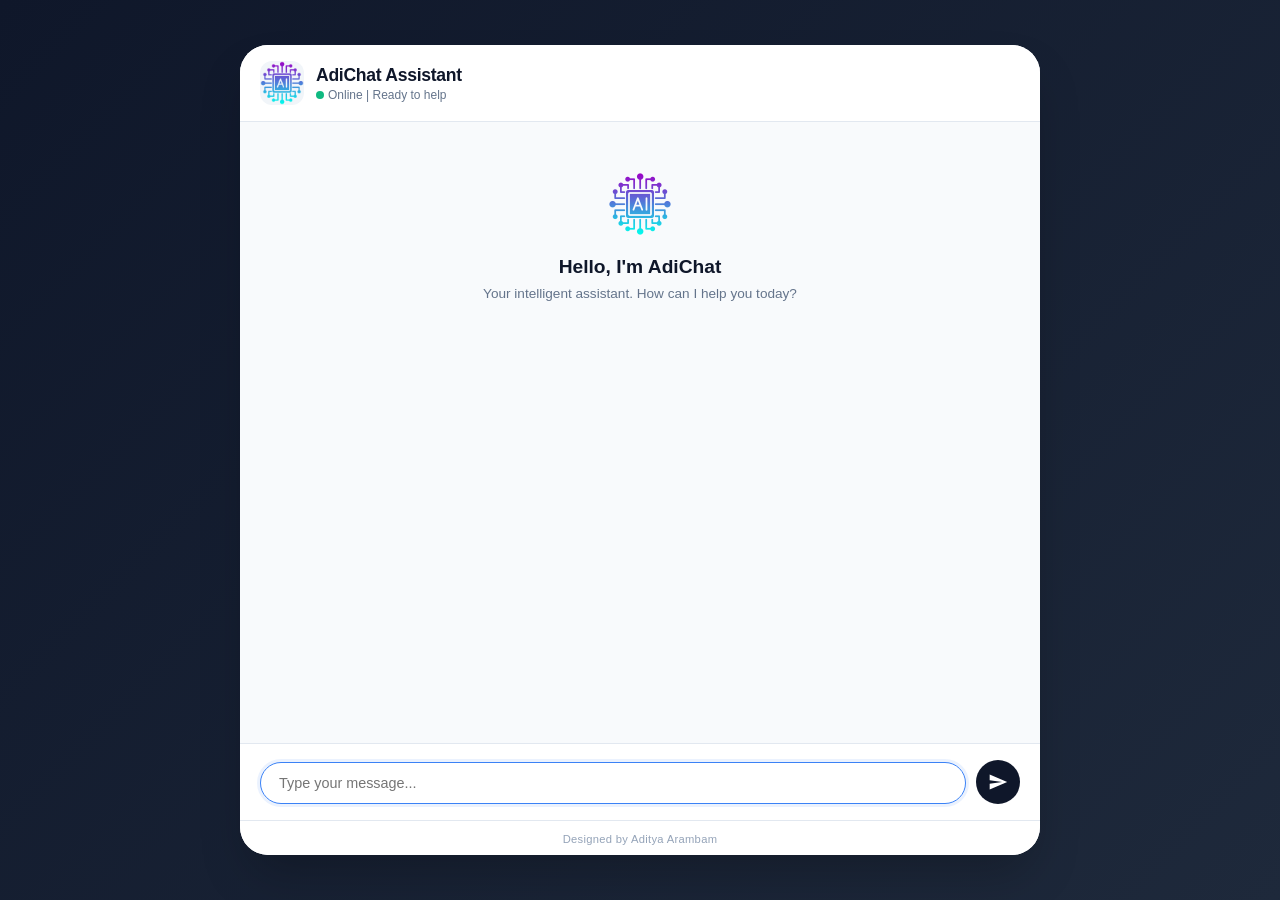
==== frontend/index.html @ ee9c3214 "Initial commit: AdiChat AI Assistant" ====
<!DOCTYPE html>
<html lang="en">
<head>
    <meta charset="UTF-8">
    <meta name="viewport" content="width=device-width, initial-scale=1.0, maximum-scale=1.0, user-scalable=yes">
    <title>AdiChat | AI Assistant</title>
    <style>
        * {
            margin: 0;
            padding: 0;
            box-sizing: border-box;
        }

        body {
            font-family: 'Inter', -apple-system, BlinkMacSystemFont, 'Segoe UI', Roboto, sans-serif;
            background: linear-gradient(135deg, #0f172a 0%, #1e293b 100%);
            min-height: 100vh;
            display: flex;
            align-items: center;
            justify-content: center;
            padding: 16px;
        }

        .chat-container {
            width: 100%;
            max-width: 800px;
            height: 90vh;
            max-height: 900px;
            background: #ffffff;
            border-radius: 28px;
            box-shadow: 0 25px 50px -12px rgba(0, 0, 0, 0.25);
            display: flex;
            flex-direction: column;
            overflow: hidden;
        }

        /* Header */
        .chat-header {
            background: #ffffff;
            padding: 16px 20px;
            border-bottom: 1px solid #e2e8f0;
            display: flex;
            align-items: center;
            gap: 12px;
        }

        .ai-avatar {
            width: 44px;
            height: 44px;
            border-radius: 12px;
            object-fit: cover;
            background: #f1f5f9;
        }

        .header-info {
            flex: 1;
        }

        .header-info h2 {
            font-size: 1.1rem;
            font-weight: 600;
            color: #0f172a;
            letter-spacing: -0.3px;
        }

        .header-info p {
            font-size: 0.75rem;
            color: #64748b;
            margin-top: 2px;
            display: flex;
            align-items: center;
            gap: 4px;
        }

        .status-dot {
            width: 8px;
            height: 8px;
            background: #10b981;
            border-radius: 50%;
            display: inline-block;
            animation: pulse 2s infinite;
        }

        @keyframes pulse {
            0%, 100% { opacity: 1; }
            50% { opacity: 0.5; }
        }

        /* Messages Area */
        .chat-messages {
            flex: 1;
            overflow-y: auto;
            padding: 20px;
            background: #f8fafc;
            display: flex;
            flex-direction: column;
            gap: 16px;
        }

        .message {
            display: flex;
            gap: 10px;
            max-width: 85%;
            animation: fadeIn 0.3s ease;
        }

        @keyframes fadeIn {
            from { opacity: 0; transform: translateY(8px); }
            to { opacity: 1; transform: translateY(0); }
        }

        .message.user {
            align-self: flex-end;
            flex-direction: row-reverse;
        }

        .message-avatar {
            width: 32px;
            height: 32px;
            border-radius: 8px;
            flex-shrink: 0;
            display: flex;
            align-items: center;
            justify-content: center;
            font-weight: 600;
            font-size: 0.8rem;
        }

        .message.bot .message-avatar {
            background: #0f172a;
        }

        .message.user .message-avatar {
            background: #3b82f6;
            color: white;
        }

        .avatar-icon {
            width: 24px;
            height: 24px;
        }

        .message-content {
            background: white;
            padding: 12px 16px;
            border-radius: 18px;
            border-top-left-radius: 4px;
            box-shadow: 0 1px 3px rgba(0, 0, 0, 0.05);
            border: 1px solid #e2e8f0;
        }

        .message.user .message-content {
            background: #0f172a;
            color: white;
            border: none;
            border-top-left-radius: 18px;
            border-top-right-radius: 4px;
        }

        .message-content p {
            font-size: 0.9rem;
            line-height: 1.5;
            word-break: break-word;
        }

        .message-time {
            font-size: 0.65rem;
            color: #94a3b8;
            margin-top: 4px;
        }

        .message.user .message-time {
            color: #cbd5e1;
            text-align: right;
        }

        /* Typing Indicator */
        .typing-indicator {
            display: flex;
            gap: 10px;
            max-width: 85%;
        }

        .typing-bubble {
            background: white;
            padding: 16px 20px;
            border-radius: 18px;
            border-top-left-radius: 4px;
            border: 1px solid #e2e8f0;
            display: flex;
            gap: 6px;
        }

        .typing-dot {
            width: 8px;
            height: 8px;
            background: #94a3b8;
            border-radius: 50%;
            animation: typing 1.4s infinite;
        }

        .typing-dot:nth-child(2) { animation-delay: 0.2s; }
        .typing-dot:nth-child(3) { animation-delay: 0.4s; }

        @keyframes typing {
            0%, 60%, 100% { transform: translateY(0); opacity: 0.4; }
            30% { transform: translateY(-6px); opacity: 1; }
        }

        /* Input Area */
        .chat-input-container {
            background: white;
            padding: 16px 20px;
            border-top: 1px solid #e2e8f0;
        }

        .input-wrapper {
            display: flex;
            gap: 10px;
            align-items: flex-end;
        }

        .message-input {
            flex: 1;
            border: 1px solid #e2e8f0;
            border-radius: 24px;
            padding: 12px 18px;
            font-size: 0.9rem;
            resize: none;
            max-height: 120px;
            font-family: inherit;
            background: #f8fafc;
            transition: border-color 0.2s, box-shadow 0.2s;
        }

        .message-input:focus {
            outline: none;
            border-color: #3b82f6;
            box-shadow: 0 0 0 3px rgba(59, 130, 246, 0.1);
            background: white;
        }

        .send-button {
            width: 44px;
            height: 44px;
            border-radius: 50%;
            background: #0f172a;
            border: none;
            cursor: pointer;
            display: flex;
            align-items: center;
            justify-content: center;
            transition: background 0.2s, transform 0.1s;
            flex-shrink: 0;
        }

        .send-button:hover {
            background: #1e293b;
        }

        .send-button:active {
            transform: scale(0.95);
        }

        .send-button:disabled {
            background: #cbd5e1;
            cursor: not-allowed;
        }

        .send-icon {
            width: 20px;
            height: 20px;
            fill: white;
        }

        /* Footer */
        .chat-footer {
            text-align: center;
            padding: 8px;
            background: white;
            border-top: 1px solid #e2e8f0;
        }

        .designer-credit {
            font-size: 0.7rem;
            color: #94a3b8;
            letter-spacing: 0.3px;
        }

        /* Welcome Message */
        .welcome-message {
            text-align: center;
            padding: 30px 20px;
        }

        .welcome-icon {
            width: 64px;
            height: 64px;
            margin: 0 auto 16px;
            border-radius: 16px;
        }

        .welcome-message h3 {
            color: #0f172a;
            font-size: 1.2rem;
            margin-bottom: 8px;
        }

        .welcome-message p {
            color: #64748b;
            font-size: 0.85rem;
        }

        /* Mobile Responsive */
        @media (max-width: 600px) {
            body {
                padding: 0;
            }

            .chat-container {
                height: 100vh;
                max-height: 100vh;
                border-radius: 0;
            }

            .message {
                max-width: 90%;
            }

            .chat-header {
                padding: 12px 16px;
            }

            .chat-messages {
                padding: 16px;
            }

            .chat-input-container {
                padding: 12px 16px;
            }
        }

        /* Scrollbar */
        .chat-messages::-webkit-scrollbar {
            width: 5px;
        }

        .chat-messages::-webkit-scrollbar-track {
            background: transparent;
        }

        .chat-messages::-webkit-scrollbar-thumb {
            background: #cbd5e1;
            border-radius: 10px;
        }
    </style>
</head>
<body>
    <div class="chat-container">
        <!-- Header -->
        <div class="chat-header">
            <img src="../assets/ailogo.png" alt="AI Assistant" class="ai-avatar" id="aiLogo">
            <div class="header-info">
                <h2>AdiChat Assistant</h2>
                <p>
                    <span class="status-dot"></span>
                    Online | Ready to help
                </p>
            </div>
        </div>

        <!-- Messages -->
        <div class="chat-messages" id="chatMessages">
            <div class="welcome-message">
                <img src="../assets/ailogo.png" alt="AI" class="welcome-icon" id="welcomeLogo">
                <h3>Hello, I'm AdiChat</h3>
                <p>Your intelligent assistant. How can I help you today?</p>
            </div>
        </div>

        <!-- Input -->
        <div class="chat-input-container">
            <div class="input-wrapper">
                <textarea 
                    class="message-input" 
                    id="messageInput" 
                    placeholder="Type your message..." 
                    rows="1"
                    autofocus
                ></textarea>
                <button class="send-button" id="sendButton">
                    <svg class="send-icon" viewBox="0 0 24 24" xmlns="http://www.w3.org/2000/svg">
                        <path d="M2.01 21L23 12 2.01 3 2 10l15 2-15 2z"/>
                    </svg>
                </button>
            </div>
        </div>

        <!-- Footer -->
        <div class="chat-footer">
            <span class="designer-credit">Designed by Aditya Arambam</span>
        </div>
    </div>

    <script>
        (function() {
            'use strict';

            // Configuration - CHANGE THIS TO YOUR BACKEND URL AFTER DEPLOY
            const API_URL = 'http://localhost:5000/api/chat';
            
            // DOM Elements
            const chatMessages = document.getElementById('chatMessages');
            const messageInput = document.getElementById('messageInput');
            const sendButton = document.getElementById('sendButton');

            // State
            let isWaiting = false;
            let conversationHistory = [];

            // Auto-resize textarea
            messageInput.addEventListener('input', function() {
                this.style.height = 'auto';
                this.style.height = Math.min(this.scrollHeight, 120) + 'px';
            });

            // Send on Enter (Shift+Enter for new line)
            messageInput.addEventListener('keydown', function(e) {
                if (e.key === 'Enter' && !e.shiftKey) {
                    e.preventDefault();
                    sendMessage();
                }
            });

            // Send button click
            sendButton.addEventListener('click', sendMessage);

            // Remove welcome message on first interaction
            function removeWelcomeMessage() {
                const welcome = chatMessages.querySelector('.welcome-message');
                if (welcome) {
                    welcome.remove();
                }
            }

            // Format time
            function formatTime() {
                const now = new Date();
                return now.toLocaleTimeString('en-US', { 
                    hour: 'numeric', 
                    minute: '2-digit',
                    hour12: true 
                });
            }

            // Add message to chat
            function addMessage(content, isUser = false) {
                removeWelcomeMessage();
                
                const messageDiv = document.createElement('div');
                messageDiv.className = `message ${isUser ? 'user' : 'bot'}`;
                
                const avatar = document.createElement('div');
                avatar.className = 'message-avatar';
                
                if (isUser) {
                    avatar.textContent = 'You';
                } else {
                    const img = document.createElement('img');
                    img.src = '../assets/ailogo.png';
                    img.alt = 'AI';
                    img.className = 'avatar-icon';
                    img.style.width = '24px';
                    img.style.height = '24px';
                    img.style.borderRadius = '6px';
                    avatar.appendChild(img);
                }
                
                const contentDiv = document.createElement('div');
                contentDiv.className = 'message-content';
                contentDiv.innerHTML = `<p>${escapeHtml(content)}</p>`;
                
                const timeDiv = document.createElement('div');
                timeDiv.className = 'message-time';
                timeDiv.textContent = formatTime();
                contentDiv.appendChild(timeDiv);
                
                messageDiv.appendChild(avatar);
                messageDiv.appendChild(contentDiv);
                
                chatMessages.appendChild(messageDiv);
                scrollToBottom();
            }

            // Escape HTML
            function escapeHtml(text) {
                const div = document.createElement('div');
                div.textContent = text;
                return div.innerHTML;
            }

            // Show typing indicator
            function showTypingIndicator() {
                removeWelcomeMessage();
                
                const typingDiv = document.createElement('div');
                typingDiv.className = 'typing-indicator';
                typingDiv.id = 'typingIndicator';
                
                const avatar = document.createElement('div');
                avatar.className = 'message-avatar';
                const img = document.createElement('img');
                img.src = '../assets/ailogo.png';
                img.alt = 'AI';
                img.className = 'avatar-icon';
                img.style.width = '24px';
                img.style.height = '24px';
                img.style.borderRadius = '6px';
                avatar.appendChild(img);
                
                const bubble = document.createElement('div');
                bubble.className = 'typing-bubble';
                bubble.innerHTML = `
                    <span class="typing-dot"></span>
                    <span class="typing-dot"></span>
                    <span class="typing-dot"></span>
                `;
                
                typingDiv.appendChild(avatar);
                typingDiv.appendChild(bubble);
                chatMessages.appendChild(typingDiv);
                scrollToBottom();
            }

            // Remove typing indicator
            function removeTypingIndicator() {
                const indicator = document.getElementById('typingIndicator');
                if (indicator) {
                    indicator.remove();
                }
            }

            // Scroll to bottom
            function scrollToBottom() {
                chatMessages.scrollTop = chatMessages.scrollHeight;
            }

            // Send message
            async function sendMessage() {
                const message = messageInput.value.trim();
                if (!message || isWaiting) return;

                // Add user message
                addMessage(message, true);
                conversationHistory.push({ role: 'user', content: message });
                
                // Clear input
                messageInput.value = '';
                messageInput.style.height = 'auto';
                
                // Show typing
                isWaiting = true;
                sendButton.disabled = true;
                showTypingIndicator();

                try {
                    const response = await fetch(API_URL, {
                        method: 'POST',
                        headers: {
                            'Content-Type': 'application/json',
                        },
                        body: JSON.stringify({
                            message: message,
                            history: conversationHistory.slice(-10) // Last 10 messages for context
                        })
                    });

                    const data = await response.json();
                    
                    removeTypingIndicator();
                    
                    if (data.error) {
                        addMessage('Sorry, I encountered an error. Please try again.', false);
                    } else {
                        const botResponse = data.response || 'I apologize, but I cannot respond at the moment.';
                        addMessage(botResponse, false);
                        conversationHistory.push({ role: 'assistant', content: botResponse });
                    }
                } catch (error) {
                    removeTypingIndicator();
                    addMessage('Network error. Please check your connection and try again.', false);
                    console.error('Error:', error);
                } finally {
                    isWaiting = false;
                    sendButton.disabled = false;
                    messageInput.focus();
                }
            }

            // Handle logo loading errors gracefully
            document.getElementById('aiLogo').onerror = function() {
                this.style.display = 'none';
                const parent = this.parentElement;
                const fallback = document.createElement('div');
                fallback.style.width = '44px';
                fallback.style.height = '44px';
                fallback.style.borderRadius = '12px';
                fallback.style.background = '#0f172a';
                fallback.style.display = 'flex';
                fallback.style.alignItems = 'center';
                fallback.style.justifyContent = 'center';
                fallback.style.color = 'white';
                fallback.style.fontWeight = '600';
                fallback.textContent = 'AI';
                parent.insertBefore(fallback, this);
            };

            document.getElementById('welcomeLogo').onerror = function() {
                this.style.display = 'none';
            };

        })();
    </script>
</body>
</html>
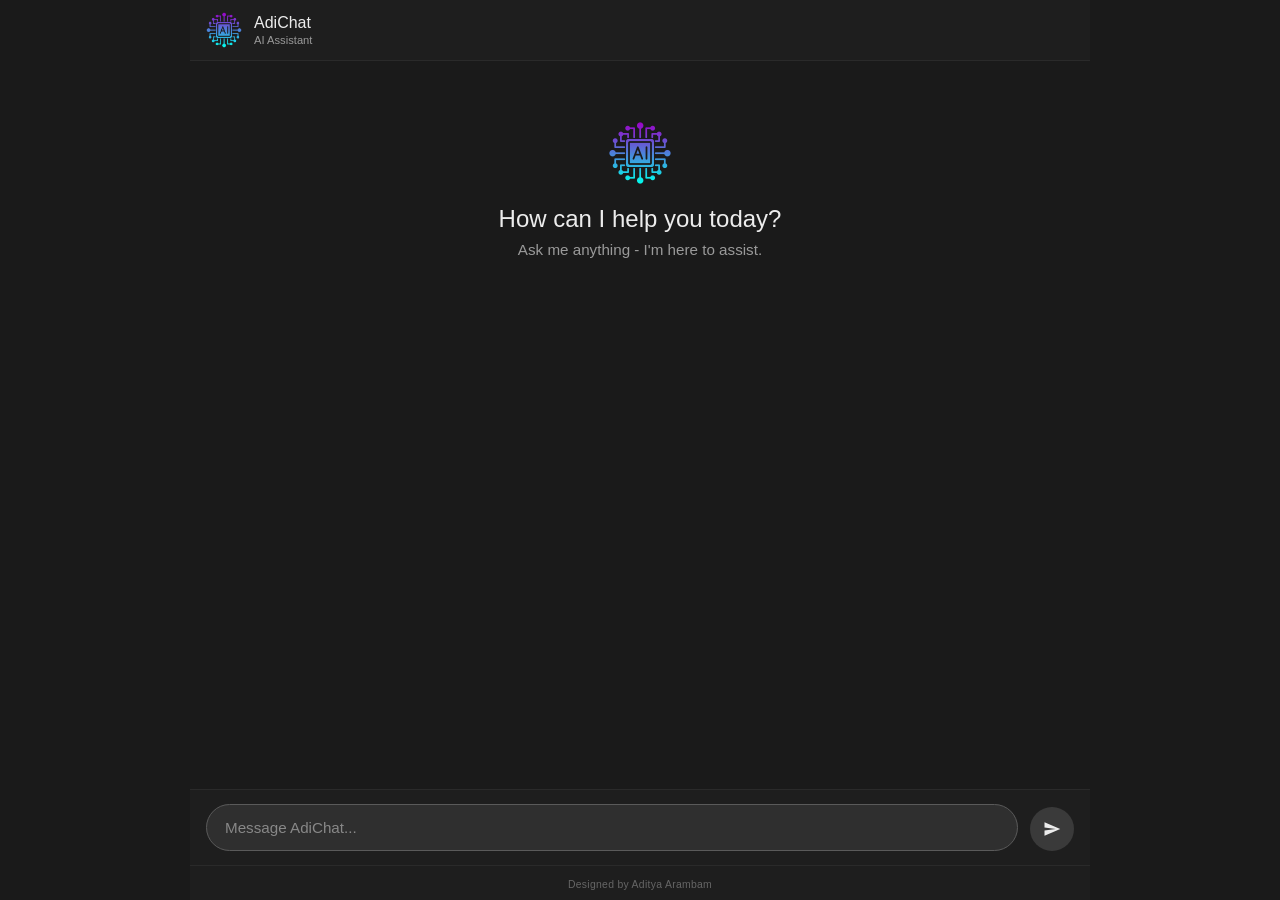
==== commit f6f4eca8: "Complete AdiChat with ChatGPT-style UI" ====
--- a/frontend/index.html
+++ b/frontend/index.html
@@ -2,7 +2,7 @@
 <html lang="en">
 <head>
     <meta charset="UTF-8">
-    <meta name="viewport" content="width=device-width, initial-scale=1.0, maximum-scale=1.0, user-scalable=yes">
+    <meta name="viewport" content="width=device-width, initial-scale=1.0, maximum-scale=1.0, user-scalable=yes, viewport-fit=cover">
     <title>AdiChat | AI Assistant</title>
     <style>
         * {
@@ -12,44 +12,42 @@
         }
 
         body {
-            font-family: 'Inter', -apple-system, BlinkMacSystemFont, 'Segoe UI', Roboto, sans-serif;
-            background: linear-gradient(135deg, #0f172a 0%, #1e293b 100%);
+            font-family: -apple-system, BlinkMacSystemFont, 'Segoe UI', 'Roboto', 'Helvetica Neue', sans-serif;
+            background: #1a1a1a;
             min-height: 100vh;
             display: flex;
             align-items: center;
             justify-content: center;
-            padding: 16px;
+            color: #ececec;
         }
 
         .chat-container {
             width: 100%;
-            max-width: 800px;
-            height: 90vh;
-            max-height: 900px;
-            background: #ffffff;
-            border-radius: 28px;
-            box-shadow: 0 25px 50px -12px rgba(0, 0, 0, 0.25);
+            max-width: 900px;
+            height: 100vh;
+            max-height: 100vh;
+            background: #1a1a1a;
             display: flex;
             flex-direction: column;
-            overflow: hidden;
-        }
-
-        /* Header */
+            position: relative;
+        }
+
+        /* Header - ChatGPT Style */
         .chat-header {
-            background: #ffffff;
-            padding: 16px 20px;
-            border-bottom: 1px solid #e2e8f0;
+            background: #1e1e1e;
+            padding: 12px 16px;
+            border-bottom: 1px solid #2a2a2a;
             display: flex;
             align-items: center;
             gap: 12px;
+            flex-shrink: 0;
         }
 
         .ai-avatar {
-            width: 44px;
-            height: 44px;
-            border-radius: 12px;
+            width: 36px;
+            height: 36px;
+            border-radius: 8px;
             object-fit: cover;
-            background: #f1f5f9;
         }
 
         .header-info {
@@ -57,144 +55,126 @@
         }
 
         .header-info h2 {
-            font-size: 1.1rem;
-            font-weight: 600;
-            color: #0f172a;
-            letter-spacing: -0.3px;
+            font-size: 1rem;
+            font-weight: 500;
+            color: #ececec;
         }
 
         .header-info p {
-            font-size: 0.75rem;
-            color: #64748b;
+            font-size: 0.7rem;
+            color: #9a9a9a;
             margin-top: 2px;
-            display: flex;
-            align-items: center;
-            gap: 4px;
-        }
-
-        .status-dot {
-            width: 8px;
-            height: 8px;
-            background: #10b981;
-            border-radius: 50%;
-            display: inline-block;
-            animation: pulse 2s infinite;
-        }
-
-        @keyframes pulse {
-            0%, 100% { opacity: 1; }
-            50% { opacity: 0.5; }
-        }
-
-        /* Messages Area */
+        }
+
+        /* Messages Area - Fixed scroll behavior */
         .chat-messages {
             flex: 1;
             overflow-y: auto;
-            padding: 20px;
-            background: #f8fafc;
+            padding: 20px 16px;
+            background: #1a1a1a;
             display: flex;
             flex-direction: column;
-            gap: 16px;
-        }
-
+            -webkit-overflow-scrolling: touch;
+            scroll-behavior: smooth;
+        }
+
+        .messages-wrapper {
+            display: flex;
+            flex-direction: column;
+            gap: 20px;
+        }
+
+        /* Message bubbles - ChatGPT style */
         .message {
             display: flex;
-            gap: 10px;
-            max-width: 85%;
-            animation: fadeIn 0.3s ease;
+            max-width: 100%;
+            animation: fadeIn 0.2s ease;
         }
 
         @keyframes fadeIn {
-            from { opacity: 0; transform: translateY(8px); }
+            from { opacity: 0; transform: translateY(5px); }
             to { opacity: 1; transform: translateY(0); }
         }
 
         .message.user {
-            align-self: flex-end;
-            flex-direction: row-reverse;
-        }
-
-        .message-avatar {
-            width: 32px;
-            height: 32px;
-            border-radius: 8px;
-            flex-shrink: 0;
-            display: flex;
-            align-items: center;
-            justify-content: center;
-            font-weight: 600;
-            font-size: 0.8rem;
-        }
-
-        .message.bot .message-avatar {
-            background: #0f172a;
-        }
-
-        .message.user .message-avatar {
-            background: #3b82f6;
-            color: white;
-        }
-
-        .avatar-icon {
-            width: 24px;
-            height: 24px;
+            justify-content: flex-end;
         }
 
         .message-content {
-            background: white;
             padding: 12px 16px;
             border-radius: 18px;
-            border-top-left-radius: 4px;
-            box-shadow: 0 1px 3px rgba(0, 0, 0, 0.05);
-            border: 1px solid #e2e8f0;
-        }
-
-        .message.user .message-content {
-            background: #0f172a;
-            color: white;
-            border: none;
-            border-top-left-radius: 18px;
-            border-top-right-radius: 4px;
-        }
-
-        .message-content p {
-            font-size: 0.9rem;
+            font-size: 0.95rem;
             line-height: 1.5;
             word-break: break-word;
+            max-width: 85%;
+        }
+
+        .message.user .message-content {
+            background: #2f2f2f;
+            color: #ececec;
+            border: 1px solid #3a3a3a;
+        }
+
+        .message.bot .message-content {
+            background: #2a2a2a;
+            color: #ececec;
+            border: 1px solid #3a3a3a;
+        }
+
+        .message-content p {
+            margin-bottom: 8px;
+        }
+
+        .message-content p:last-child {
+            margin-bottom: 0;
+        }
+
+        .message-content pre {
+            background: #1e1e1e;
+            padding: 12px;
+            border-radius: 8px;
+            overflow-x: auto;
+            margin: 8px 0;
+            border: 1px solid #3a3a3a;
+        }
+
+        .message-content code {
+            font-family: 'SF Mono', 'Monaco', 'Inconsolata', 'Fira Code', monospace;
+            font-size: 0.85rem;
+            background: #1e1e1e;
+            padding: 2px 6px;
+            border-radius: 4px;
         }
 
         .message-time {
             font-size: 0.65rem;
-            color: #94a3b8;
+            color: #888;
             margin-top: 4px;
         }
 
         .message.user .message-time {
-            color: #cbd5e1;
             text-align: right;
         }
 
-        /* Typing Indicator */
+        /* Typing indicator */
         .typing-indicator {
             display: flex;
-            gap: 10px;
-            max-width: 85%;
+            max-width: 100%;
         }
 
         .typing-bubble {
-            background: white;
-            padding: 16px 20px;
+            background: #2a2a2a;
+            padding: 14px 18px;
             border-radius: 18px;
-            border-top-left-radius: 4px;
-            border: 1px solid #e2e8f0;
-            display: flex;
-            gap: 6px;
+            border: 1px solid #3a3a3a;
+            display: flex;
+            gap: 5px;
         }
 
         .typing-dot {
-            width: 8px;
-            height: 8px;
-            background: #94a3b8;
+            width: 7px;
+            height: 7px;
+            background: #888;
             border-radius: 50%;
             animation: typing 1.4s infinite;
         }
@@ -203,155 +183,185 @@
         .typing-dot:nth-child(3) { animation-delay: 0.4s; }
 
         @keyframes typing {
-            0%, 60%, 100% { transform: translateY(0); opacity: 0.4; }
-            30% { transform: translateY(-6px); opacity: 1; }
-        }
-
-        /* Input Area */
+            0%, 60%, 100% { opacity: 0.3; transform: scale(1); }
+            30% { opacity: 1; transform: scale(1.1); }
+        }
+
+        /* Input area - Fixed keyboard push issue */
         .chat-input-container {
-            background: white;
-            padding: 16px 20px;
-            border-top: 1px solid #e2e8f0;
+            background: #1e1e1e;
+            padding: 14px 16px;
+            border-top: 1px solid #2a2a2a;
+            flex-shrink: 0;
+            position: sticky;
+            bottom: 0;
         }
 
         .input-wrapper {
             display: flex;
-            gap: 10px;
+            gap: 12px;
             align-items: flex-end;
+            max-width: 900px;
+            margin: 0 auto;
         }
 
         .message-input {
             flex: 1;
-            border: 1px solid #e2e8f0;
+            background: #2a2a2a;
+            border: 1px solid #3a3a3a;
             border-radius: 24px;
             padding: 12px 18px;
-            font-size: 0.9rem;
+            font-size: 0.95rem;
+            color: #ececec;
             resize: none;
             max-height: 120px;
             font-family: inherit;
-            background: #f8fafc;
-            transition: border-color 0.2s, box-shadow 0.2s;
+            line-height: 1.4;
+            transition: border-color 0.15s;
         }
 
         .message-input:focus {
             outline: none;
-            border-color: #3b82f6;
-            box-shadow: 0 0 0 3px rgba(59, 130, 246, 0.1);
-            background: white;
+            border-color: #5a5a5a;
+            background: #2f2f2f;
+        }
+
+        .message-input::placeholder {
+            color: #888;
         }
 
         .send-button {
             width: 44px;
             height: 44px;
             border-radius: 50%;
-            background: #0f172a;
+            background: #3a3a3a;
             border: none;
             cursor: pointer;
             display: flex;
             align-items: center;
             justify-content: center;
-            transition: background 0.2s, transform 0.1s;
+            transition: background 0.15s;
             flex-shrink: 0;
         }
 
         .send-button:hover {
-            background: #1e293b;
-        }
-
-        .send-button:active {
-            transform: scale(0.95);
+            background: #4a4a4a;
         }
 
         .send-button:disabled {
-            background: #cbd5e1;
+            background: #2a2a2a;
             cursor: not-allowed;
+            opacity: 0.5;
         }
 
         .send-icon {
-            width: 20px;
-            height: 20px;
-            fill: white;
+            width: 18px;
+            height: 18px;
+            fill: #ececec;
+        }
+
+        /* Welcome screen */
+        .welcome-screen {
+            display: flex;
+            flex-direction: column;
+            align-items: center;
+            justify-content: center;
+            min-height: 100%;
+            padding: 40px 20px;
+            text-align: center;
+        }
+
+        .welcome-logo {
+            width: 64px;
+            height: 64px;
+            border-radius: 16px;
+            margin-bottom: 20px;
+        }
+
+        .welcome-screen h3 {
+            font-size: 1.5rem;
+            font-weight: 500;
+            color: #ececec;
+            margin-bottom: 8px;
+        }
+
+        .welcome-screen p {
+            color: #9a9a9a;
+            font-size: 0.95rem;
+            max-width: 400px;
         }
 
         /* Footer */
         .chat-footer {
             text-align: center;
             padding: 8px;
-            background: white;
-            border-top: 1px solid #e2e8f0;
+            background: #1e1e1e;
+            border-top: 1px solid #2a2a2a;
+            flex-shrink: 0;
         }
 
         .designer-credit {
-            font-size: 0.7rem;
-            color: #94a3b8;
+            font-size: 0.65rem;
+            color: #666;
             letter-spacing: 0.3px;
         }
 
-        /* Welcome Message */
-        .welcome-message {
-            text-align: center;
-            padding: 30px 20px;
-        }
-
-        .welcome-icon {
-            width: 64px;
-            height: 64px;
-            margin: 0 auto 16px;
-            border-radius: 16px;
-        }
-
-        .welcome-message h3 {
-            color: #0f172a;
-            font-size: 1.2rem;
-            margin-bottom: 8px;
-        }
-
-        .welcome-message p {
-            color: #64748b;
-            font-size: 0.85rem;
-        }
-
-        /* Mobile Responsive */
+        /* Scrollbar */
+        .chat-messages::-webkit-scrollbar {
+            width: 6px;
+        }
+
+        .chat-messages::-webkit-scrollbar-track {
+            background: transparent;
+        }
+
+        .chat-messages::-webkit-scrollbar-thumb {
+            background: #3a3a3a;
+            border-radius: 10px;
+        }
+
+        /* Mobile fixes - prevent keyboard push issues */
         @media (max-width: 600px) {
-            body {
-                padding: 0;
-            }
-
             .chat-container {
                 height: 100vh;
-                max-height: 100vh;
-                border-radius: 0;
-            }
-
-            .message {
+                position: fixed;
+                top: 0;
+                left: 0;
+                right: 0;
+                bottom: 0;
+            }
+
+            .chat-messages {
+                padding: 16px 12px;
+            }
+
+            .message-content {
                 max-width: 90%;
-            }
-
-            .chat-header {
-                padding: 12px 16px;
-            }
-
-            .chat-messages {
-                padding: 16px;
+                padding: 10px 14px;
+                font-size: 0.9rem;
             }
 
             .chat-input-container {
-                padding: 12px 16px;
-            }
-        }
-
-        /* Scrollbar */
-        .chat-messages::-webkit-scrollbar {
-            width: 5px;
-        }
-
-        .chat-messages::-webkit-scrollbar-track {
-            background: transparent;
-        }
-
-        .chat-messages::-webkit-scrollbar-thumb {
-            background: #cbd5e1;
-            border-radius: 10px;
+                padding: 10px 12px;
+            }
+
+            .message-input {
+                padding: 10px 14px;
+                font-size: 0.9rem;
+            }
+
+            .send-button {
+                width: 40px;
+                height: 40px;
+            }
+        }
+
+        /* Empty state */
+        .empty-state {
+            flex: 1;
+            display: flex;
+            align-items: center;
+            justify-content: center;
         }
     </style>
 </head>
@@ -359,22 +369,21 @@
     <div class="chat-container">
         <!-- Header -->
         <div class="chat-header">
-            <img src="../assets/ailogo.png" alt="AI Assistant" class="ai-avatar" id="aiLogo">
+            <img src="/assets/ailogo.png" alt="AdiChat" class="ai-avatar" id="aiLogo">
             <div class="header-info">
-                <h2>AdiChat Assistant</h2>
-                <p>
-                    <span class="status-dot"></span>
-                    Online | Ready to help
-                </p>
+                <h2>AdiChat</h2>
+                <p>AI Assistant</p>
             </div>
         </div>
 
         <!-- Messages -->
         <div class="chat-messages" id="chatMessages">
-            <div class="welcome-message">
-                <img src="../assets/ailogo.png" alt="AI" class="welcome-icon" id="welcomeLogo">
-                <h3>Hello, I'm AdiChat</h3>
-                <p>Your intelligent assistant. How can I help you today?</p>
+            <div class="messages-wrapper" id="messagesWrapper">
+                <div class="welcome-screen" id="welcomeScreen">
+                    <img src="/assets/ailogo.png" alt="AdiChat" class="welcome-logo" id="welcomeLogo">
+                    <h3>How can I help you today?</h3>
+                    <p>Ask me anything - I'm here to assist.</p>
+                </div>
             </div>
         </div>
 
@@ -384,7 +393,7 @@
                 <textarea 
                     class="message-input" 
                     id="messageInput" 
-                    placeholder="Type your message..." 
+                    placeholder="Message AdiChat..." 
                     rows="1"
                     autofocus
                 ></textarea>
@@ -406,15 +415,14 @@
         (function() {
             'use strict';
 
-            // Configuration - CHANGE THIS TO YOUR BACKEND URL AFTER DEPLOY
-            const API_URL = 'http://localhost:5000/api/chat';
+            const API_URL = '/api/chat';
             
-            // DOM Elements
             const chatMessages = document.getElementById('chatMessages');
+            const messagesWrapper = document.getElementById('messagesWrapper');
             const messageInput = document.getElementById('messageInput');
             const sendButton = document.getElementById('sendButton');
-
-            // State
+            const welcomeScreen = document.getElementById('welcomeScreen');
+
             let isWaiting = false;
             let conversationHistory = [];
 
@@ -432,18 +440,14 @@
                 }
             });
 
-            // Send button click
             sendButton.addEventListener('click', sendMessage);
 
-            // Remove welcome message on first interaction
-            function removeWelcomeMessage() {
-                const welcome = chatMessages.querySelector('.welcome-message');
-                if (welcome) {
-                    welcome.remove();
+            function removeWelcomeScreen() {
+                if (welcomeScreen) {
+                    welcomeScreen.style.display = 'none';
                 }
             }
 
-            // Format time
             function formatTime() {
                 const now = new Date();
                 return now.toLocaleTimeString('en-US', { 
@@ -453,28 +457,17 @@
                 });
             }
 
-            // Add message to chat
+            function escapeHtml(text) {
+                const div = document.createElement('div');
+                div.textContent = text;
+                return div.innerHTML;
+            }
+
             function addMessage(content, isUser = false) {
-                removeWelcomeMessage();
+                removeWelcomeScreen();
                 
                 const messageDiv = document.createElement('div');
                 messageDiv.className = `message ${isUser ? 'user' : 'bot'}`;
-                
-                const avatar = document.createElement('div');
-                avatar.className = 'message-avatar';
-                
-                if (isUser) {
-                    avatar.textContent = 'You';
-                } else {
-                    const img = document.createElement('img');
-                    img.src = '../assets/ailogo.png';
-                    img.alt = 'AI';
-                    img.className = 'avatar-icon';
-                    img.style.width = '24px';
-                    img.style.height = '24px';
-                    img.style.borderRadius = '6px';
-                    avatar.appendChild(img);
-                }
                 
                 const contentDiv = document.createElement('div');
                 contentDiv.className = 'message-content';
@@ -485,38 +478,17 @@
                 timeDiv.textContent = formatTime();
                 contentDiv.appendChild(timeDiv);
                 
-                messageDiv.appendChild(avatar);
                 messageDiv.appendChild(contentDiv);
-                
-                chatMessages.appendChild(messageDiv);
+                messagesWrapper.appendChild(messageDiv);
                 scrollToBottom();
             }
 
-            // Escape HTML
-            function escapeHtml(text) {
-                const div = document.createElement('div');
-                div.textContent = text;
-                return div.innerHTML;
-            }
-
-            // Show typing indicator
             function showTypingIndicator() {
-                removeWelcomeMessage();
+                removeWelcomeScreen();
                 
                 const typingDiv = document.createElement('div');
                 typingDiv.className = 'typing-indicator';
                 typingDiv.id = 'typingIndicator';
-                
-                const avatar = document.createElement('div');
-                avatar.className = 'message-avatar';
-                const img = document.createElement('img');
-                img.src = '../assets/ailogo.png';
-                img.alt = 'AI';
-                img.className = 'avatar-icon';
-                img.style.width = '24px';
-                img.style.height = '24px';
-                img.style.borderRadius = '6px';
-                avatar.appendChild(img);
                 
                 const bubble = document.createElement('div');
                 bubble.className = 'typing-bubble';
@@ -526,13 +498,11 @@
                     <span class="typing-dot"></span>
                 `;
                 
-                typingDiv.appendChild(avatar);
                 typingDiv.appendChild(bubble);
-                chatMessages.appendChild(typingDiv);
+                messagesWrapper.appendChild(typingDiv);
                 scrollToBottom();
             }
 
-            // Remove typing indicator
             function removeTypingIndicator() {
                 const indicator = document.getElementById('typingIndicator');
                 if (indicator) {
@@ -540,25 +510,36 @@
                 }
             }
 
-            // Scroll to bottom
             function scrollToBottom() {
                 chatMessages.scrollTop = chatMessages.scrollHeight;
             }
 
-            // Send message
+            // Fix mobile keyboard push - maintain scroll position
+            let originalScrollTop = 0;
+            
+            messageInput.addEventListener('focus', function() {
+                originalScrollTop = chatMessages.scrollTop;
+                setTimeout(() => {
+                    chatMessages.scrollTop = chatMessages.scrollHeight;
+                }, 100);
+            });
+
+            messageInput.addEventListener('blur', function() {
+                setTimeout(() => {
+                    window.scrollTo(0, 0);
+                }, 50);
+            });
+
             async function sendMessage() {
                 const message = messageInput.value.trim();
                 if (!message || isWaiting) return;
 
-                // Add user message
                 addMessage(message, true);
                 conversationHistory.push({ role: 'user', content: message });
                 
-                // Clear input
                 messageInput.value = '';
                 messageInput.style.height = 'auto';
                 
-                // Show typing
                 isWaiting = true;
                 sendButton.disabled = true;
                 showTypingIndicator();
@@ -571,7 +552,7 @@
                         },
                         body: JSON.stringify({
                             message: message,
-                            history: conversationHistory.slice(-10) // Last 10 messages for context
+                            history: conversationHistory.slice(-10)
                         })
                     });
 
@@ -582,13 +563,13 @@
                     if (data.error) {
                         addMessage('Sorry, I encountered an error. Please try again.', false);
                     } else {
-                        const botResponse = data.response || 'I apologize, but I cannot respond at the moment.';
+                        const botResponse = data.response || 'I cannot respond at the moment.';
                         addMessage(botResponse, false);
                         conversationHistory.push({ role: 'assistant', content: botResponse });
                     }
                 } catch (error) {
                     removeTypingIndicator();
-                    addMessage('Network error. Please check your connection and try again.', false);
+                    addMessage('Network error. Please check your connection.', false);
                     console.error('Error:', error);
                 } finally {
                     isWaiting = false;
@@ -597,28 +578,17 @@
                 }
             }
 
-            // Handle logo loading errors gracefully
+            // Handle logo errors
             document.getElementById('aiLogo').onerror = function() {
-                this.style.display = 'none';
-                const parent = this.parentElement;
-                const fallback = document.createElement('div');
-                fallback.style.width = '44px';
-                fallback.style.height = '44px';
-                fallback.style.borderRadius = '12px';
-                fallback.style.background = '#0f172a';
-                fallback.style.display = 'flex';
-                fallback.style.alignItems = 'center';
-                fallback.style.justifyContent = 'center';
-                fallback.style.color = 'white';
-                fallback.style.fontWeight = '600';
-                fallback.textContent = 'AI';
-                parent.insertBefore(fallback, this);
+                this.src = 'data:image/svg+xml,%3Csvg xmlns=\'http://www.w3.org/2000/svg\' width=\'36\' height=\'36\'%3E%3Crect width=\'36\' height=\'36\' rx=\'8\' fill=\'%233a3a3a\'/%3E%3Ctext x=\'18\' y=\'24\' text-anchor=\'middle\' fill=\'%23ececec\' font-size=\'14\' font-family=\'Arial\'%3EAI%3C/text%3E%3C/svg%3E';
             };
-
-            document.getElementById('welcomeLogo').onerror = function() {
-                this.style.display = 'none';
-            };
-
+            
+            const welcomeLogo = document.getElementById('welcomeLogo');
+            if (welcomeLogo) {
+                welcomeLogo.onerror = function() {
+                    this.src = 'data:image/svg+xml,%3Csvg xmlns=\'http://www.w3.org/2000/svg\' width=\'64\' height=\'64\'%3E%3Crect width=\'64\' height=\'64\' rx=\'16\' fill=\'%233a3a3a\'/%3E%3Ctext x=\'32\' y=\'42\' text-anchor=\'middle\' fill=\'%23ececec\' font-size=\'24\' font-family=\'Arial\'%3EAI%3C/text%3E%3C/svg%3E';
+                };
+            }
         })();
     </script>
 </body>
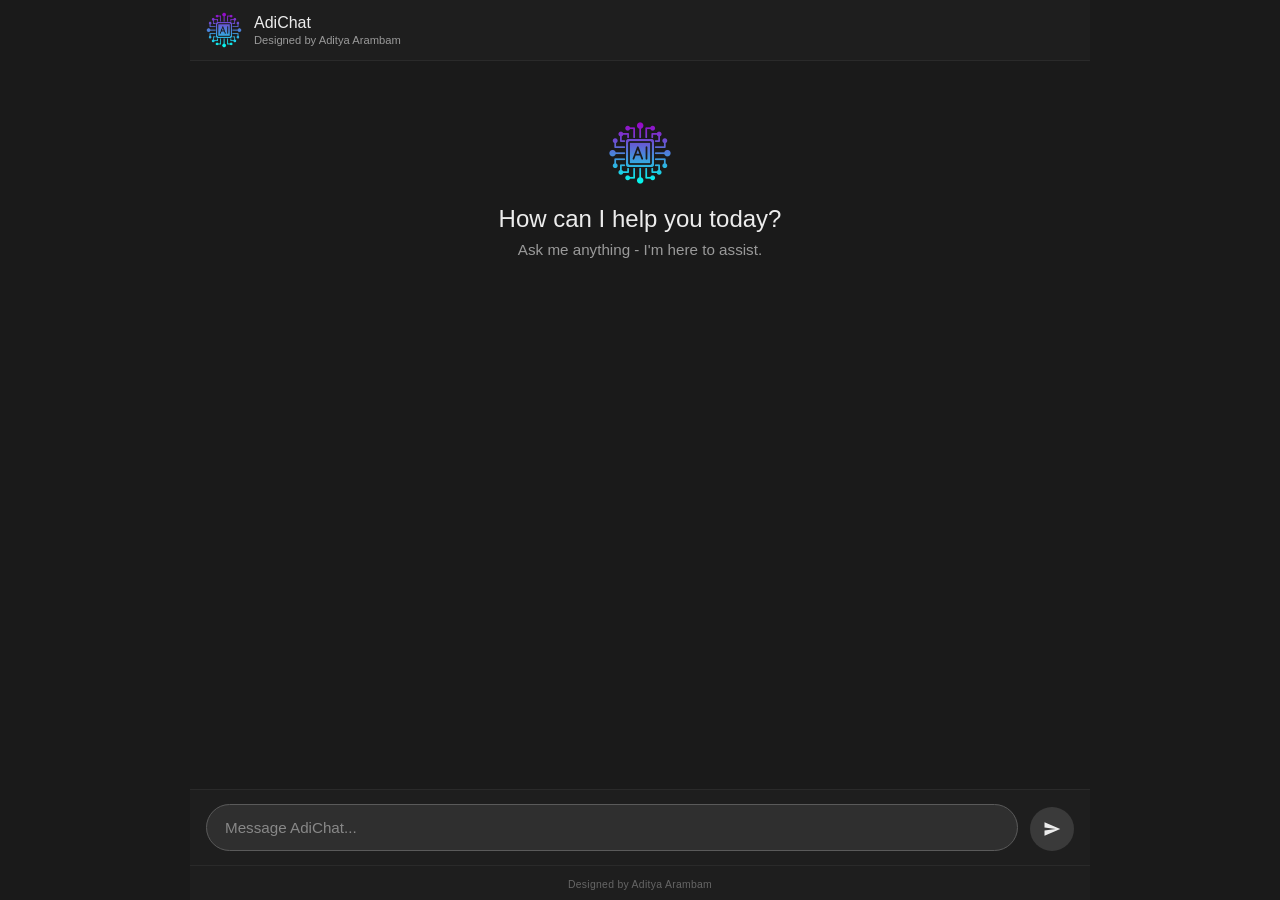
==== commit c2d4764e: "Update index.html" ====
--- a/frontend/index.html
+++ b/frontend/index.html
@@ -372,7 +372,7 @@
             <img src="/assets/ailogo.png" alt="AdiChat" class="ai-avatar" id="aiLogo">
             <div class="header-info">
                 <h2>AdiChat</h2>
-                <p>AI Assistant</p>
+                <p>Designed by Aditya Arambam</p>
             </div>
         </div>
 
